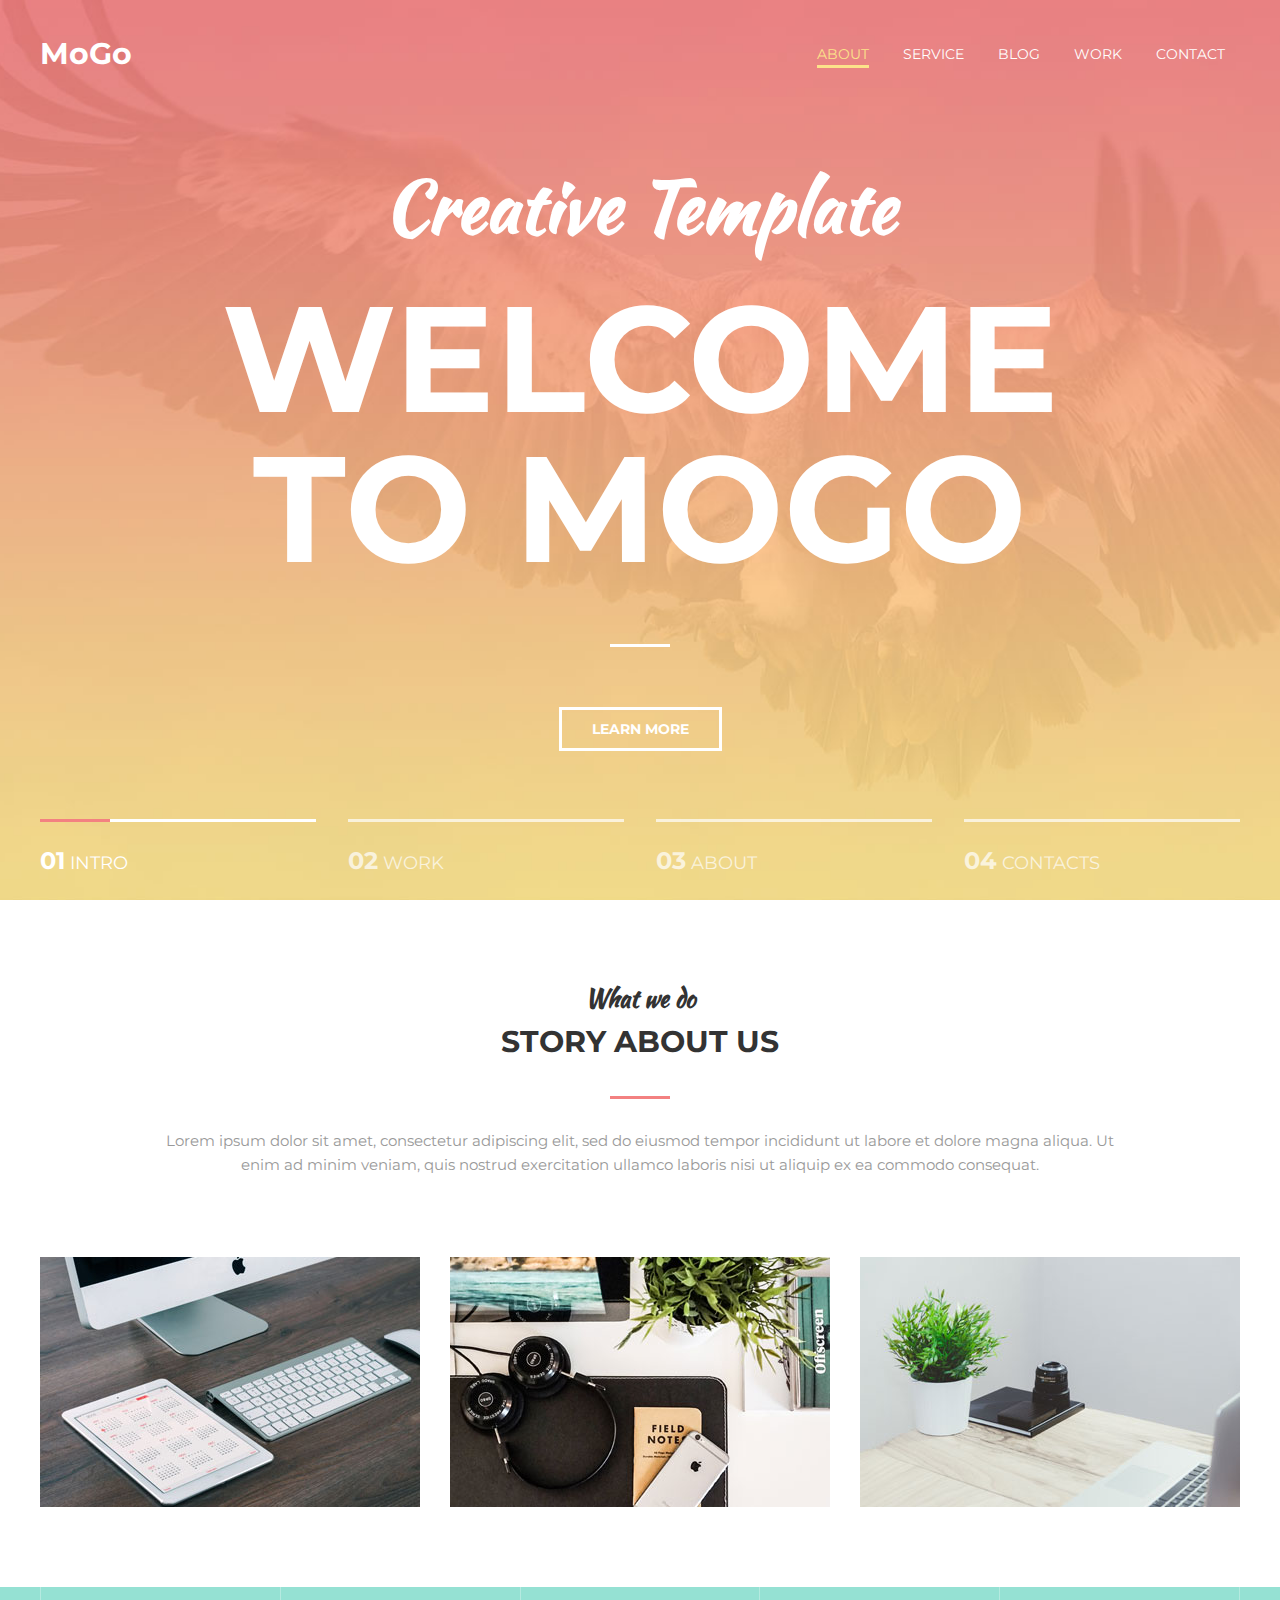
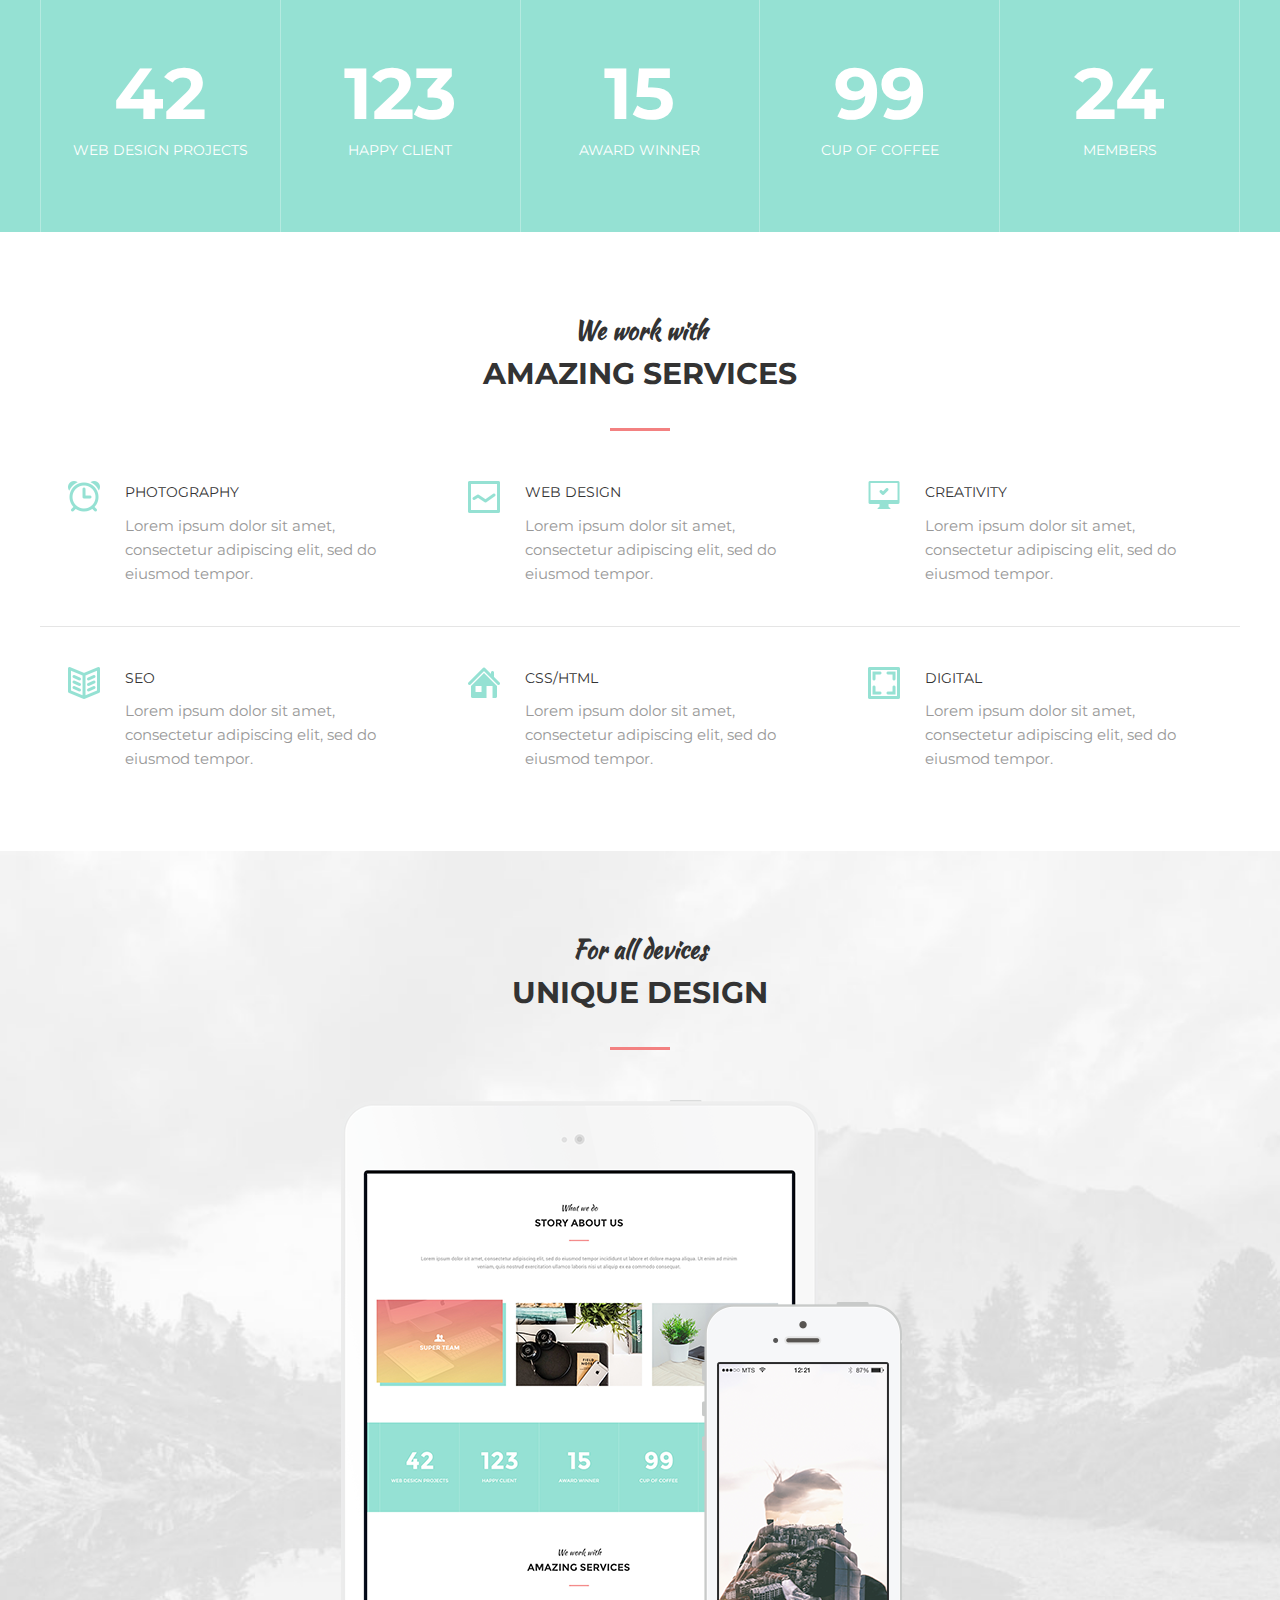
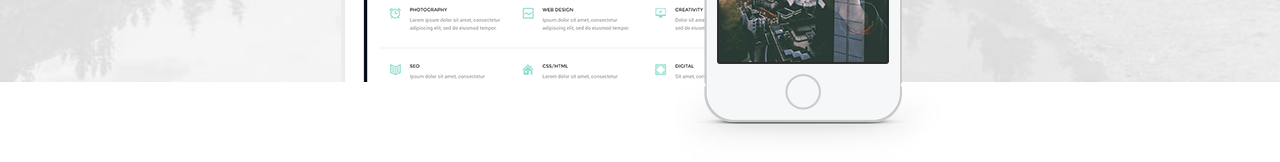
==== mogo/index.html @ 46f99b53 "second" ====
<!DOCTYPE html>
<html lang="en">
<head>
    <meta charset="UTF-8">
    <link rel="stylesheet" href="assets/css/style.css">
    <link href="https://fonts.googleapis.com/css?family=Kaushan+Script|Montserrat:300i,400,700&amp;subset=cyrillic-ext" rel="stylesheet">
    <title>Mogo</title>
</head>
<body>


<header class="header">
    <div class="container">
        <div class="header__inner">
            <div class="header__logo">MoGo</div>

            <nav class="nav">
                <a class="nav__link active" href="#">About</a>
                <a class="nav__link" href="#">Service</a>
                <a class="nav__link" href="#">Blog</a>
                <a class="nav__link" href="#">Work</a>
                <a class="nav__link" href="#">Contact</a>
            </nav>
        </div>
    </div>
</header>


<div class="intro">
    <div class="container">
        <div class="intro__inner">
            <h2 class="intro__suptitle">Creative Template</h2>
            <h1 class="intro__title">Welcome to MoGo</h1>

            <a class="btn" href="#">Learn More</a>
        </div>
    </div>

    <div class="slider">
        <div class="container">
            <div class="slider__inner">
                <div class="slider__item active">
                    <span class="slider__num">01</span>
                    Intro
                </div>
                <div class="slider__item">
                    <span class="slider__num">02</span>
                    Work
                </div>
                <div class="slider__item">
                    <span class="slider__num">03</span>
                    About
                </div>
                <div class="slider__item">
                    <span class="slider__num">04</span>
                    Contacts
                </div>
            </div>
        </div>
    </div>

</div><!-- /.intro -->


<section class="section">
    <div class="container">

        <div class="section__header">
            <h3 class="section__suptitle">What we do</h3>
            <h2 class="section__title">Story about us</h2>
            <div class="section__text">
                <p>Lorem ipsum dolor sit amet, consectetur adipiscing elit, sed do eiusmod tempor incididunt ut labore et dolore magna aliqua. Ut enim ad minim veniam, quis nostrud exercitation ullamco laboris nisi ut aliquip ex ea commodo consequat.</p>
            </div>
        </div>

        <div class="about">
            <div class="about__item">
                <div class="about__img">
                    <img src="assets/images/about/1.jpg" alt="">
                </div>
                <div class="about__text">super team</div>
            </div>

            <div class="about__item">
                <div class="about__img">
                    <img src="assets/images/about/2.jpg" alt="">
                </div>
                <div class="about__text">super team</div>
            </div>

            <div class="about__item">
                <div class="about__img">
                    <img src="assets/images/about/3.jpg" alt="">
                </div>
                <div class="about__text">super team</div>
            </div>
        </div>

    </div><!-- /.container -->
</section>



<div class="statistics">
    <div class="container">

        <div class="stat">
            <div class="stat__item">
                <div class="stat__count">42</div>
                <div class="stat__text">Web Design Projects</div>
            </div>
            <div class="stat__item">
                <div class="stat__count">123</div>
                <div class="stat__text">happy client</div>
            </div>
            <div class="stat__item">
                <div class="stat__count">15</div>
                <div class="stat__text">award winner</div>
            </div>
            <div class="stat__item">
                <div class="stat__count">99</div>
                <div class="stat__text">cup of coffee</div>
            </div>
            <div class="stat__item">
                <div class="stat__count">24</div>
                <div class="stat__text">members</div>
            </div>
        </div>

    </div>
</div>



<section class="section">
    <div class="container">

        <div class="section__header">
            <h3 class="section__suptitle">We work with</h3>
            <h2 class="section__title">Amazing Services</h2>
        </div>

        <div class="services">
            <div class="services__item">
                <img class="services__icon" src="assets/images/services/photography.png" alt="">

                <div class="services__title">Photography</div>
                <div class="services__text">Lorem ipsum dolor sit amet, consectetur adipiscing elit, sed do eiusmod tempor.</div>
            </div>
            <div class="services__item">
                <img class="services__icon" src="assets/images/services/webdesign.png" alt="">

                <div class="services__title">Web Design</div>
                <div class="services__text">Lorem ipsum dolor sit amet, consectetur adipiscing elit, sed do eiusmod tempor.</div>
            </div>
            <div class="services__item">
                <img class="services__icon" src="assets/images/services/creativity.png" alt="">

                <div class="services__title">Creativity</div>
                <div class="services__text">Lorem ipsum dolor sit amet, consectetur adipiscing elit, sed do eiusmod tempor.</div>
            </div>
        </div>

        <hr>

        <div class="services">
            <div class="services__item">
                <img class="services__icon" src="assets/images/services/seo.png" alt="">

                <div class="services__title">seo</div>
                <div class="services__text">Lorem ipsum dolor sit amet, consectetur adipiscing elit, sed do eiusmod tempor.</div>
            </div>
            <div class="services__item">
                <img class="services__icon" src="assets/images/services/css-html.png" alt="">

                <div class="services__title">Css/Html</div>
                <div class="services__text">Lorem ipsum dolor sit amet, consectetur adipiscing elit, sed do eiusmod tempor.</div>
            </div>
            <div class="services__item">
                <img class="services__icon" src="assets/images/services/digital.png" alt="">

                <div class="services__title">digital</div>
                <div class="services__text">Lorem ipsum dolor sit amet, consectetur adipiscing elit, sed do eiusmod tempor.</div>
            </div>
        </div>

    </div><!-- /.container -->
</section>



<section class="section  section--devices">
    <div class="container">

        <div class="section__header">
            <h3 class="section__suptitle">For all devices</h3>
            <h2 class="section__title">Unique design</h2>
        </div>

        <div class="devices">
            <img class="devices__item" src="assets/images/ipad.png" alt="">
            <img class="devices__item  devices__item--iphone" src="assets/images/iphone.png" alt="">
        </div>

    </div>
</section>


</body>
</html>
---- mogo/assets/css/style.css ----
body {
    margin: 0;
    font-family: 'Montserrat', sans-serif;

    font-size: 15px;
    line-height: 1.6;
    color: #333;
}

*,
*:before,
*:after {
    box-sizing: border-box;
}

h1, h2, h3, h4, h5, h6 {
    margin: 0;
}

hr {
    display: block;
    width: 100%;
    height: 1px;
    margin: 40px 0;

    border: 0;
    background-color: #e5e5e5;
}

/* Container */
.container {
    width: 100%;
    max-width: 1200px;
    margin: 0 auto;
}



/* Intro */
.intro {
    display: flex;
    flex-direction: column;
    justify-content: center;
    width: 100%;
    height: 100vh;

    background: url("../images/intro.jpg") center no-repeat;
    -webkit-background-size: cover;
    background-size: cover;
}

.intro__inner {
    width: 100%;
    max-width: 880px;
    margin: 0 auto;

    text-align: center;
}

.intro__title {
    color: #fff;
    font-size: 150px;
    font-weight: 700;
    text-transform: uppercase;
    line-height: 1;
}

.intro__title:after {
    content: "";
    display: block;
    width: 60px;
    height: 3px;
    margin: 60px auto;

    background-color: #fff;
}

.intro__suptitle {
    margin-bottom: 20px;

    font-family: 'Kaushan Script', cursive;
    font-size: 72px;
    color: #fff;
}


/* Header */
.header {
    width: 100%;
    padding-top: 30px;

    position: absolute;
    top: 0;
    left: 0;
    right: 0;
    z-index: 1000;
}

.header__inner {
    display: flex;
    justify-content: space-between;
    align-items: center;
}

.header__logo {
    font-size: 30px;
    font-weight: 700;
    color: #fff;
}


/* Nav */
.nav {
    font-size: 14px;
    text-transform: uppercase;
}

.nav__link {
    display: inline-block;
    vertical-align: top;
    margin: 0 15px;
    position: relative;

    color: #fff;
    text-decoration: none;

    transition: color .1s linear;
}

.nav__link:after {
    content: "";
    display: block;
    width: 100%;
    height: 3px;

    background-color: #fce38a;
    opacity: 0;

    position: absolute;
    top: 100%;
    left: 0;
    z-index: 1;

    transition: opacity .1s linear;
}

.nav__link:hover {
    color: #fce38a;
}

.nav__link:hover:after,
.nav__link.active:after {
    opacity: 1;
}

.nav__link.active {
    color: #fce38a;
}


/* Button */
.btn {
    display: inline-block;
    vertical-align: top;
    padding: 8px 30px;

    border: 3px solid #fff;

    font-size: 14px;
    font-weight: 700;
    color: #fff;
    text-transform: uppercase;
    text-decoration: none;

    transition: background .1s linear, color .1s linear;
}

.btn:hover {
    background-color: #fff;
    color: #333;
}



/* Slider */
.slider {
    width: 100%;

    position: absolute;
    bottom: 0;
    left: 0;
    z-index: 1;
}

.slider__inner {
    display: flex;
    justify-content: space-between;
}

.slider__item {
    width: 23%;
    padding: 20px 0;
    position: relative;

    border-top: 3px solid #fff;
    opacity: .7;

    font-size: 18px;
    color: #fff;
    text-transform: uppercase;
}

.slider__item.active {
    opacity: 1;
}

.slider__item.active:before {
    content: "";
    display: block;
    width: 70px;
    height: 3px;

    background-color: #f38181;

    position: absolute;
    top: -3px;
    left: 0;
    z-index: 1;
}

.slider__num {
    font-size: 24px;
    font-weight: 700;
}


/* Section */
.section {
    padding: 80px 0;
}

.section--devices {
    margin-bottom: 40px;
    padding-bottom: 0;

    background: url("../images/devices-bg.jpg") center no-repeat;
    -webkit-background-size: cover;
    background-size: cover;
}

.section__header {
    width: 100%;
    max-width: 950px;
    margin: 0 auto 50px;

    text-align: center;
}

.section__suptitle {
    font-family: 'Kaushan Script', cursive;
    font-size: 24px;
    color: #333;
}

.section__title {
    font-size: 30px;
    font-weight: 700;
    color: #333;
    text-transform: uppercase;
}

.section__title:after {
    content: "";
    display: block;
    width: 60px;
    height: 3px;
    margin: 30px auto;

    background-color: #f38181;
}

.section__text {
    font-size: 15px;
    color: #999;
}



/* About */
.about {
    margin-top: 80px;
    display: flex;
    justify-content: space-between;
}

.about__item {
    width: 380px;
    position: relative;

    background-color: #95e1d3;
}

.about__item:hover .about__img {
    transform: translate3d(-10px, -10px, 0);
}

.about__item:hover .about__img img {
    opacity: .1;
}

.about__item:hover .about__text {
    opacity: 1;
}

.about__img {
    background: linear-gradient(to bottom, #f38181, #fce38a);

    transition: transform .2s linear;
}

.about__img img {
    display: block;
    transition: opacity .1s linear;
}

.about__text {
    width: 100%;

    font-size: 18px;
    color: #fff;
    text-transform: uppercase;
    font-weight: 700;
    text-align: center;
    opacity: 0;

    position: absolute;
    top: 50%;
    left: 0;
    z-index: 2;
    transform: translate3d(0, -50%, 0);

    transition: opacity .2s linear;
}



/* Statistics */
.statistics {
    background-color: #95e1d3;
}

.stat {
    display: flex;
}

.stat__item {
    flex: 1 1 0;
    padding: 70px 25px;

    border-left: 1px solid #b5eae0;

    text-align: center;
    color: #fff;
}

.stat__item:last-child {
    border-right: 1px solid #b5eae0;
}

.stat__count {
    margin-bottom: 10px;

    font-size: 72px;
    font-weight: 700;
    line-height: 1;
}

.stat__text {
    font-size: 14px;
    text-transform: uppercase;
}


/* Services */

.services {
    display: flex;
}

.services__item {
    flex: 1 1 0;
    padding-left: 85px;
    padding-right: 35px;
    position: relative;
}

.services__icon {
    position: absolute;
    top: 0;
    left: 28px;
    z-index: 1;
}

.services__title {
    margin-bottom: 10px;

    font-size: 14px;
    color: #333;
    text-transform: uppercase;
}

.services__text {
    font-size: 15px;
    color: #999;
}

/* Devices */

.devices {
    width: 100%;
    max-width: 600px;
    margin: 0 auto;
    position: relative;
}

.devices__item {
    display: block;
}

.devices__item--iphone {
    position: absolute;
    bottom: -80px;
    right: 0;
    z-index: 1;
}
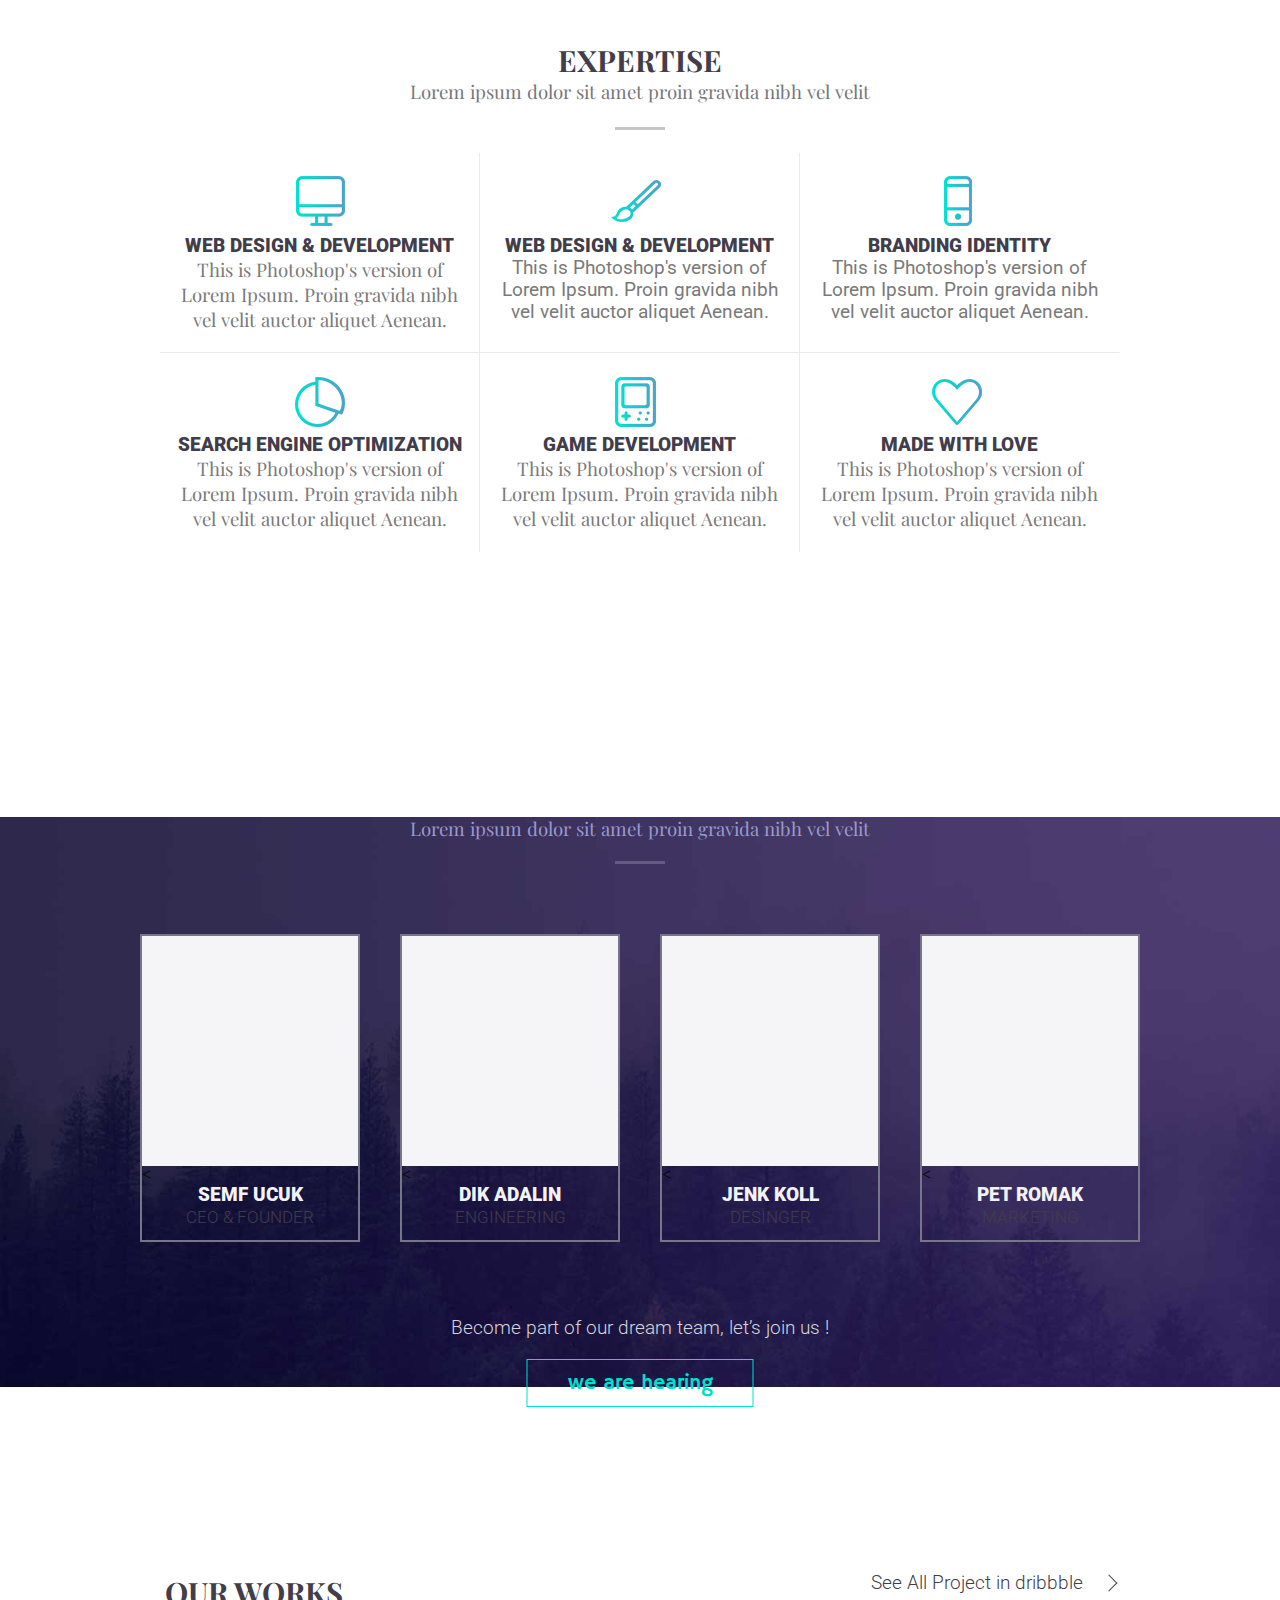
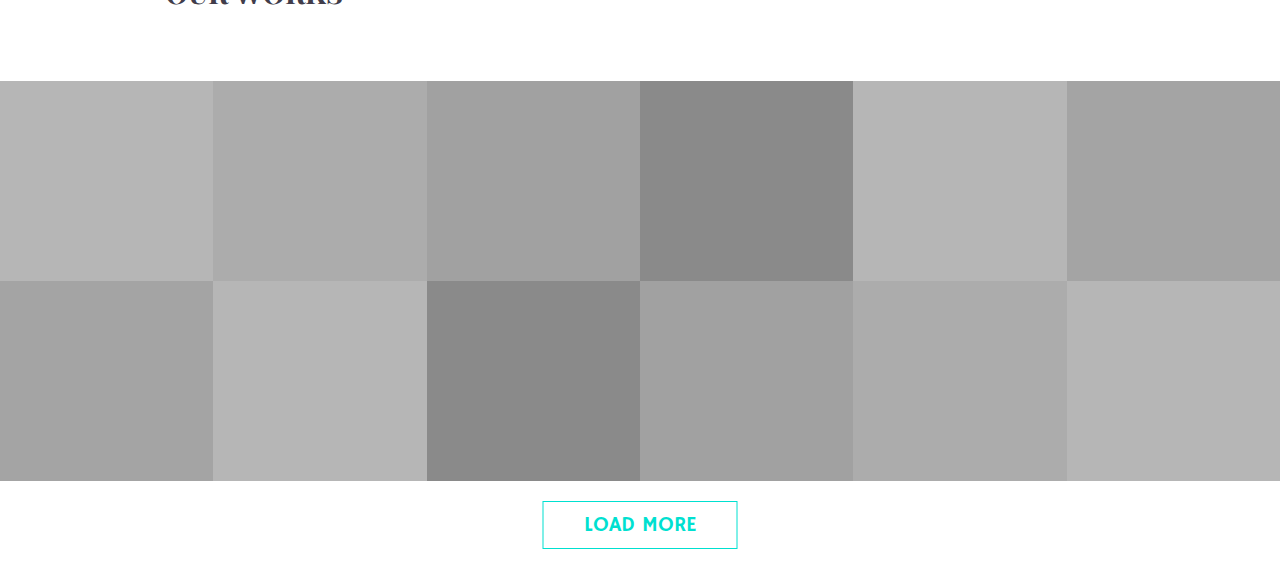
==== commit ef92e2c7: "h" ====
--- a/mogo/index.html
+++ b/mogo/index.html
@@ -1,210 +1,115 @@
 <!DOCTYPE html>
 <html lang="en">
 <head>
-    <meta charset="UTF-8">
-    <link rel="stylesheet" href="assets/css/style.css">
-    <link href="https://fonts.googleapis.com/css?family=Kaushan+Script|Montserrat:300i,400,700&amp;subset=cyrillic-ext" rel="stylesheet">
-    <title>Mogo</title>
+    <title>Tajem</title>
+    <link rel="stylesheet" type="text/css" href="style/main.css">
+    <link href="https://fonts.googleapis.com/css?family=Hammersmith+One|Playfair+Display:400,700,900|Roboto:300,400,700,900&display=swap" rel="stylesheet">
 </head>
 <body>
+    <div class="intro">
+    <div class="container">
 
 
-<header class="header">
-    <div class="container">
-        <div class="header__inner">
-            <div class="header__logo">MoGo</div>
+            <div class="header">
+                <p class="title">expertise</p>
+                <p class="subtitle">Lorem ipsum dolor sit amet proin gravida nibh vel velit</p>
+            </div>
+            <div class="set">
+                <div class="upset">
+                    <div class="web">
+                        <div class="web_image"> <img  src= "img/ic1.png"></div>
+                        <p class="web_title">WEB DESIGN & DEVELOPMENT</p>
+                        <p class="web_subtitle">This is Photoshop's version  of Lorem Ipsum. Proin gravida nibh vel velit auctor aliquet Aenean.</p>
+                    </div>
+                    <div class="web">
+                        <div class="web_image"> <img  src= "img/ic2.png"></div>
+                        <p class="web_title">WEB DESIGN & DEVELOPMENT</p>
+                        <p class="web_subtitle rob">This is Photoshop's version  of Lorem Ipsum. Proin gravida nibh vel velit auctor aliquet Aenean.</p> </div>
 
-            <nav class="nav">
-                <a class="nav__link active" href="#">About</a>
-                <a class="nav__link" href="#">Service</a>
-                <a class="nav__link" href="#">Blog</a>
-                <a class="nav__link" href="#">Work</a>
-                <a class="nav__link" href="#">Contact</a>
-            </nav>
-        </div>
-    </div>
-</header>
+                    <div class="web_w">
+                        <div class="web_image"> <img  src= "img/ic3.png"></div>
+                        <p class="web_title">BRANDING IDENTITY</p>
+                        <p class="web_subtitle rob">This is Photoshop's version  of Lorem Ipsum. Proin gravida nibh vel velit auctor aliquet Aenean.</p> </div>
+                    </div>
+                     <div class="set1">
+            <div class="set__item">
+                <div class="set__icon" ><img src="img/ic4.png" alt=""></div>
 
+                <div class="set__title"><p>SEARCH ENGINE OPTIMIZATION</p></div>
+                <div class="set__text">This is Photoshop's version  of Lorem Ipsum. Proin gravida nibh vel velit auctor aliquet Aenean.</div>
+            </div>
+            <div class="set__item">
+                <div class="set__icon" ><img src="img/ic5.png" alt=""></div>
 
-<div class="intro">
-    <div class="container">
-        <div class="intro__inner">
-            <h2 class="intro__suptitle">Creative Template</h2>
-            <h1 class="intro__title">Welcome to MoGo</h1>
+                <div class="set__title"><p>GAME DEVELOPMENT</p></div>
+                <div class="set__text">This is Photoshop's version  of Lorem Ipsum. Proin gravida nibh vel velit auctor aliquet Aenean.</div>
+            </div>
+            <div class="crea">
+                <div class="set__icon" ><img src="img/ic6.png" alt=""></div>
 
-            <a class="btn" href="#">Learn More</a>
-        </div>
-    </div>
-
-    <div class="slider">
-        <div class="container">
-            <div class="slider__inner">
-                <div class="slider__item active">
-                    <span class="slider__num">01</span>
-                    Intro
-                </div>
-                <div class="slider__item">
-                    <span class="slider__num">02</span>
-                    Work
-                </div>
-                <div class="slider__item">
-                    <span class="slider__num">03</span>
-                    About
-                </div>
-                <div class="slider__item">
-                    <span class="slider__num">04</span>
-                    Contacts
-                </div>
+                <div class="set__title"><p>MADE WITH LOVE</p></div>
+                <div class="set__text">This is Photoshop's version  of Lorem Ipsum. Proin gravida nibh vel velit auctor aliquet Aenean.</div>
             </div>
         </div>
-    </div>
+            </div>
+        </div>  
+        
+        <div class="contain">
+            <div class="header_team">
+                <p class="title_team">expertise</p>
+                <p class="subtitle_team">Lorem ipsum dolor sit amet proin gravida nibh vel velit</p>
+            
+            <div class="team_items">
+                <div class="item_team">
+                    <div class="sq"></div>
+                        <<div class="item_team_title"><p>SEMF UCUK<br><span class="item_team_sybtitle">CEO & FOUNDER</span></p></div>   
+                </div>
+                <div class="item_team">
+                        <div class="sq"></div>
+                        <<div class="item_team_title"><p>DIK ADALIN<br><span class="item_team_sybtitle">ENGINEERING</span></p></div>
+                </div>
+                <div class="item_team ">
+                        <div class="sq"></div>
+                        <<div class="item_team_title"><p>JENK KOLL<br><span class="item_team_sybtitle">DESINGER</span></p></div>
+                        
+                </div>
+                <div class="item_team">
+                        <div class="sq"></div>
+                        <<div class="item_team_title"><p>PET ROMAK<br><span class="item_team_sybtitle">MARKETING</span></p></div>
+                </div>
 
-</div><!-- /.intro -->
+                
+            </div>
+                <p class="team_sub">Become part of our dream team, let’s join us ! </p>
+                <p class="btn">we are hearing</p>
+            </div>  
+        </div>
+        
 
-
-<section class="section">
-    <div class="container">
-
-        <div class="section__header">
-            <h3 class="section__suptitle">What we do</h3>
-            <h2 class="section__title">Story about us</h2>
-            <div class="section__text">
-                <p>Lorem ipsum dolor sit amet, consectetur adipiscing elit, sed do eiusmod tempor incididunt ut labore et dolore magna aliqua. Ut enim ad minim veniam, quis nostrud exercitation ullamco laboris nisi ut aliquip ex ea commodo consequat.</p>
+    <div>
+        <div class="work">
+            <div class="work_header">
+                <p class="title_work">OUR WORKS</p>
+                <p class="subtitle_work">See All Project in dribbble</p>
             </div>
+        </div>  
+        <div class="cw">
+            <div class="qs1"></div>
+            <div class="qs3"></div>
+            <div class="qs2"></div>
+            <div class="qs4"></div>
+            <div class="qs1"></div>
+            <div class="qs5"></div>
         </div>
-
-        <div class="about">
-            <div class="about__item">
-                <div class="about__img">
-                    <img src="assets/images/about/1.jpg" alt="">
-                </div>
-                <div class="about__text">super team</div>
-            </div>
-
-            <div class="about__item">
-                <div class="about__img">
-                    <img src="assets/images/about/2.jpg" alt="">
-                </div>
-                <div class="about__text">super team</div>
-            </div>
-
-            <div class="about__item">
-                <div class="about__img">
-                    <img src="assets/images/about/3.jpg" alt="">
-                </div>
-                <div class="about__text">super team</div>
-            </div>
+            <div class="cw">
+            <div class="qs5"></div>
+            <div class="qs1"></div>
+            <div class="qs4"></div>
+            <div class="qs2"></div>
+            <div class="qs3"></div>
+            <div class="qs1"></div>
         </div>
-
-    </div><!-- /.container -->
-</section>
-
-
-
-<div class="statistics">
-    <div class="container">
-
-        <div class="stat">
-            <div class="stat__item">
-                <div class="stat__count">42</div>
-                <div class="stat__text">Web Design Projects</div>
-            </div>
-            <div class="stat__item">
-                <div class="stat__count">123</div>
-                <div class="stat__text">happy client</div>
-            </div>
-            <div class="stat__item">
-                <div class="stat__count">15</div>
-                <div class="stat__text">award winner</div>
-            </div>
-            <div class="stat__item">
-                <div class="stat__count">99</div>
-                <div class="stat__text">cup of coffee</div>
-            </div>
-            <div class="stat__item">
-                <div class="stat__count">24</div>
-                <div class="stat__text">members</div>
-            </div>
+        <p class="btn">LOAD MORE</p>
         </div>
-
-    </div>
-</div>
-
-
-
-<section class="section">
-    <div class="container">
-
-        <div class="section__header">
-            <h3 class="section__suptitle">We work with</h3>
-            <h2 class="section__title">Amazing Services</h2>
-        </div>
-
-        <div class="services">
-            <div class="services__item">
-                <img class="services__icon" src="assets/images/services/photography.png" alt="">
-
-                <div class="services__title">Photography</div>
-                <div class="services__text">Lorem ipsum dolor sit amet, consectetur adipiscing elit, sed do eiusmod tempor.</div>
-            </div>
-            <div class="services__item">
-                <img class="services__icon" src="assets/images/services/webdesign.png" alt="">
-
-                <div class="services__title">Web Design</div>
-                <div class="services__text">Lorem ipsum dolor sit amet, consectetur adipiscing elit, sed do eiusmod tempor.</div>
-            </div>
-            <div class="services__item">
-                <img class="services__icon" src="assets/images/services/creativity.png" alt="">
-
-                <div class="services__title">Creativity</div>
-                <div class="services__text">Lorem ipsum dolor sit amet, consectetur adipiscing elit, sed do eiusmod tempor.</div>
-            </div>
-        </div>
-
-        <hr>
-
-        <div class="services">
-            <div class="services__item">
-                <img class="services__icon" src="assets/images/services/seo.png" alt="">
-
-                <div class="services__title">seo</div>
-                <div class="services__text">Lorem ipsum dolor sit amet, consectetur adipiscing elit, sed do eiusmod tempor.</div>
-            </div>
-            <div class="services__item">
-                <img class="services__icon" src="assets/images/services/css-html.png" alt="">
-
-                <div class="services__title">Css/Html</div>
-                <div class="services__text">Lorem ipsum dolor sit amet, consectetur adipiscing elit, sed do eiusmod tempor.</div>
-            </div>
-            <div class="services__item">
-                <img class="services__icon" src="assets/images/services/digital.png" alt="">
-
-                <div class="services__title">digital</div>
-                <div class="services__text">Lorem ipsum dolor sit amet, consectetur adipiscing elit, sed do eiusmod tempor.</div>
-            </div>
-        </div>
-
-    </div><!-- /.container -->
-</section>
-
-
-
-<section class="section  section--devices">
-    <div class="container">
-
-        <div class="section__header">
-            <h3 class="section__suptitle">For all devices</h3>
-            <h2 class="section__title">Unique design</h2>
-        </div>
-
-        <div class="devices">
-            <img class="devices__item" src="assets/images/ipad.png" alt="">
-            <img class="devices__item  devices__item--iphone" src="assets/images/iphone.png" alt="">
-        </div>
-
-    </div>
-</section>
-
-
 </body>
-</html>
+</html>--- a/mogo/style/main.css
+++ b/mogo/style/main.css
@@ -0,0 +1,334 @@
+body{
+	margin: 0;
+}
+*{
+	box-sizing: border-box;
+}
+
+.intro{
+	
+}
+.container{
+	padding-top: 40px;
+	padding-bottom: 100px;
+	display: flex;
+	flex-direction: column;
+	justify-content: center;
+	align-items: center;
+}
+/*header*/
+.title{
+	font-family: 'Playfair Display', serif;
+	font-size: 22pt;
+	font-weight: 700;
+	text-align: center;
+	color: #413d4b;
+	text-transform: uppercase;
+}
+.subtitle{
+	font-family: 'Playfair Display', serif;
+	font-weight: 400;
+	font-size: 14pt;
+	color: #78777b;
+	text-align: center;
+}
+.subtitle:after{
+	content: "";
+	width:50px; 
+	height:3px;
+	background-color: #c6c4c9;
+	display: block;
+	margin: 23px auto;
+}
+/*set*/
+.set{
+	padng-top: 50px;
+	width: 960px;
+	margin: 0 auto;
+}
+.upset{
+	display: flex;
+	justify-content: center;
+
+
+}
+.dset{
+	margin: 0 auto;
+/*	border-top: 3px solid black;*/
+	padding-top: 10px;
+
+}
+	/*web*/
+	.web{
+		flex: 1 1 0;
+		display: flex;
+		flex-direction: column;
+		width: 25%;
+		border-right: 1px solid #ebebeb;
+		border-bottom:  1px solid #ebebeb;
+		padding: 20px 10px;
+		
+	}
+	.crea{
+		border-bottom: 1px solid white;
+		flex: 1 1 0;
+		display: flex;
+		flex-direction: column;
+		width: 25%;
+		border-right:  1px solid white;
+		padding: 20px 10px;
+	}
+	.web_w{
+		border-bottom:  1px solid #ebebeb;
+		flex: 1 1 0;
+		display: flex;
+		flex-direction: column;
+		width: 25%;
+		border-right:  1px solid white;
+		padding: 20px 10px;
+	}
+	.web_image{
+		margin: 0 auto;
+	}
+	.web_title{
+		text-align: center;
+		font-weight: 900;
+		font-size:14pt ;
+		font-family: 'Roboto', sans-serif;
+		color: #413d4b;
+	}
+	.web_subtitle{
+		text-align: center;
+		font-family: 'Playfair Display', serif;
+		font-weight: normal;
+		font-size: 14pt;
+		color: #7a7a7a;
+		margin-top: 0;
+	}
+	/*branding*/
+
+	.branding{
+		flex: 1 1 0;
+		display: flex;
+		flex-direction: column;
+	}
+	.rob{
+		font-family: 'Roboto', sans-serif;
+	}
+
+	/*mobile*/
+	.mobile{
+		flex: 1 1 0;
+		display: flex;
+		flex-direction: column;
+	}
+	
+.set1 {
+    display: flex;
+    
+
+}
+
+.set__item {
+    flex: 1 1 0;
+    width: 25%;
+    border-right: 1px solid #ebebeb;
+   padding: 20px 10px;
+    /*padding-left: 85px;
+    padding-right: 35px;
+    position: relative;*/
+
+}
+
+.set__icon {
+    text-align: center;
+}
+
+.set__title {
+	text-align: center;
+		font-weight: 900;
+		font-size:14pt ;
+		font-family: 'Roboto', sans-serif;
+		color: #413d4b;
+}
+
+.set__text {
+	text-align: center;
+		font-family: 'Playfair Display', serif;
+		font-weight: normal;
+		font-size: 14pt;
+		color: #7a7a7a;
+		margin-top: 0;
+}
+.contain{
+	width: 100%;
+ background: url(../img/bg.jpg) center no-repeat;
+	
+	background-size: 100%;
+	height: 100vh;
+	display: flex;
+	justify-content: center;
+	align-items: center;
+
+}
+
+
+.header_team{
+	margin: 20px auto;
+}
+
+.title_team{
+	text-align: center;
+	font-family: 'Playfair Display', serif;
+	font-weight: 900;
+	font-size:22pt;
+	color:white;
+	text-transform: uppercase;
+	z-index: 2;
+}
+.subtitle_team{
+	text-align: center;
+		font-family: 'Playfair Display', serif;
+		font-weight: normal;
+		font-size: 14pt;
+		color: #9999cc;
+
+}
+.subtitle_team:after{
+	content: "";
+	width: 50px;
+	height: 3px;
+	background-color: #655b80;
+	display: block;
+	margin: 20px auto;
+}
+.team_items{
+	display: flex;
+	padding-top: 50px;
+	
+}
+.item_team{
+	width: 220px;
+	height: 308px;
+	background-color: rgba(12,2,2,0);
+	border:2px solid #767589;
+	margin: 0 20px;
+}
+.item_team_title{
+
+		text-align: center;
+		font-weight: 900;
+		font-size:14pt ;
+		font-family: 'Roboto', sans-serif;
+		color: #f3f3f5;
+}
+.item_team_sybtitle{
+		font-weight:300;
+		font-size:13pt ;
+		font-family: 'Roboto', sans-serif;
+		color: #413d4b;
+		text-align: center;
+
+}
+p{
+	margin: 0;
+}
+
+.sq{
+	width: 100%;
+	height:230PX;
+	background-color:#f5f4f6;
+}
+.team_sub{
+	text-align: center;
+	color: #d6d5db;
+	font-size: 14pt;
+	font-family: 'Roboto', sans-serif;
+	padding-top: 75px;
+	font-weight: 300;
+}
+
+.btn{
+	margin-top: 20px;
+	margin-left:50%;
+	transform: translateX(-50%);
+	background-color: rgba(12,2,3,0);
+	border:1px solid #00e0d0;
+	text-align: center;
+	padding: 10px 40px;
+	font-family: 'Hammersmith One', sans-serif;
+	color: #00e0d0;
+	font-size: 16pt;
+	display: inline-block;
+	margin-bottom: 20px;
+
+}
+.btn:hover{
+	background-color: #7bb3f3;
+	color: #fff;
+	 transition: color .2s linear;
+	  transition: background-color .2s linear;
+}
+.work_header{
+	margin: 20px auto;
+	width: 950px;
+	display: flex;
+	justify-content: space-between;
+	padding-bottom: 50px;
+}
+.cw{
+	width: 100%;
+	display: flex;
+}
+.qs1{
+	background-color:#b6b6b6;
+	
+	width: 100%;
+	height: 200px;
+}
+.qs2{
+	background-color: #a1a1a1;
+	
+	width: 100%;
+	height: 200px;
+}
+.qs3{
+	background-color:#acacac;
+	
+	width: 100%;
+	height: 200px;
+}
+.qs4{
+	background-color: #8a8a8a;
+	
+	width: 100%;
+	height: 200px;
+}
+.qs5{
+	background-color: #a4a4a4;
+	width: 100%;
+	height: 200px;
+}
+.title_work{
+    color: #413d4b;
+    font-size: 22pt;
+    font-family: 'Playfair Display', serif;
+    font-weight: 700;
+}
+.subtitle_work{
+	color: #413d4b;
+	font-size: 14pt;
+	font-family: 'Roboto', sans-serif;
+	font-weight: 300;
+
+}
+.subtitle_work:after{
+	content: "";
+	display: inline-block;
+	width: 11px;
+	height: 11px;
+	border-top: 1px solid #4c4c4c;
+	border-right: 1px solid #4c4c4c;
+	margin-left: 20px;
+	transform: rotate(45deg);
+}
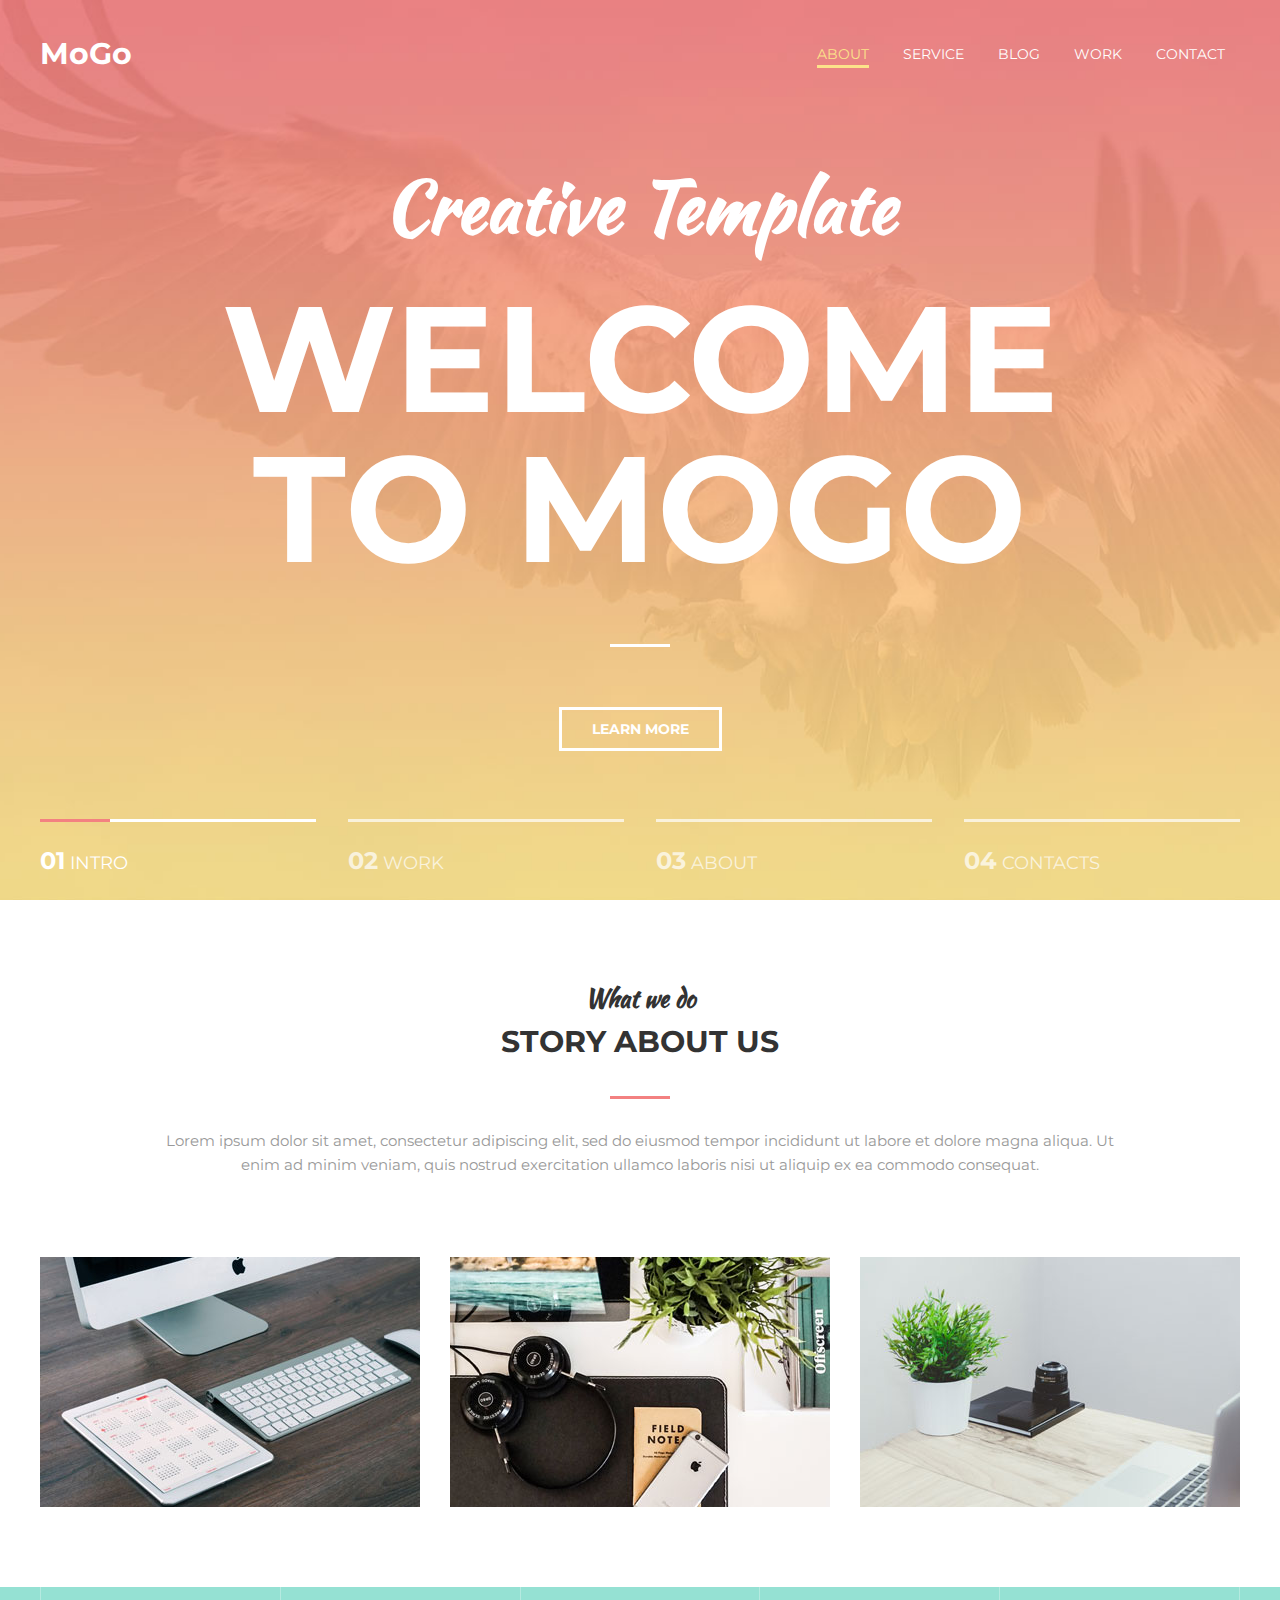
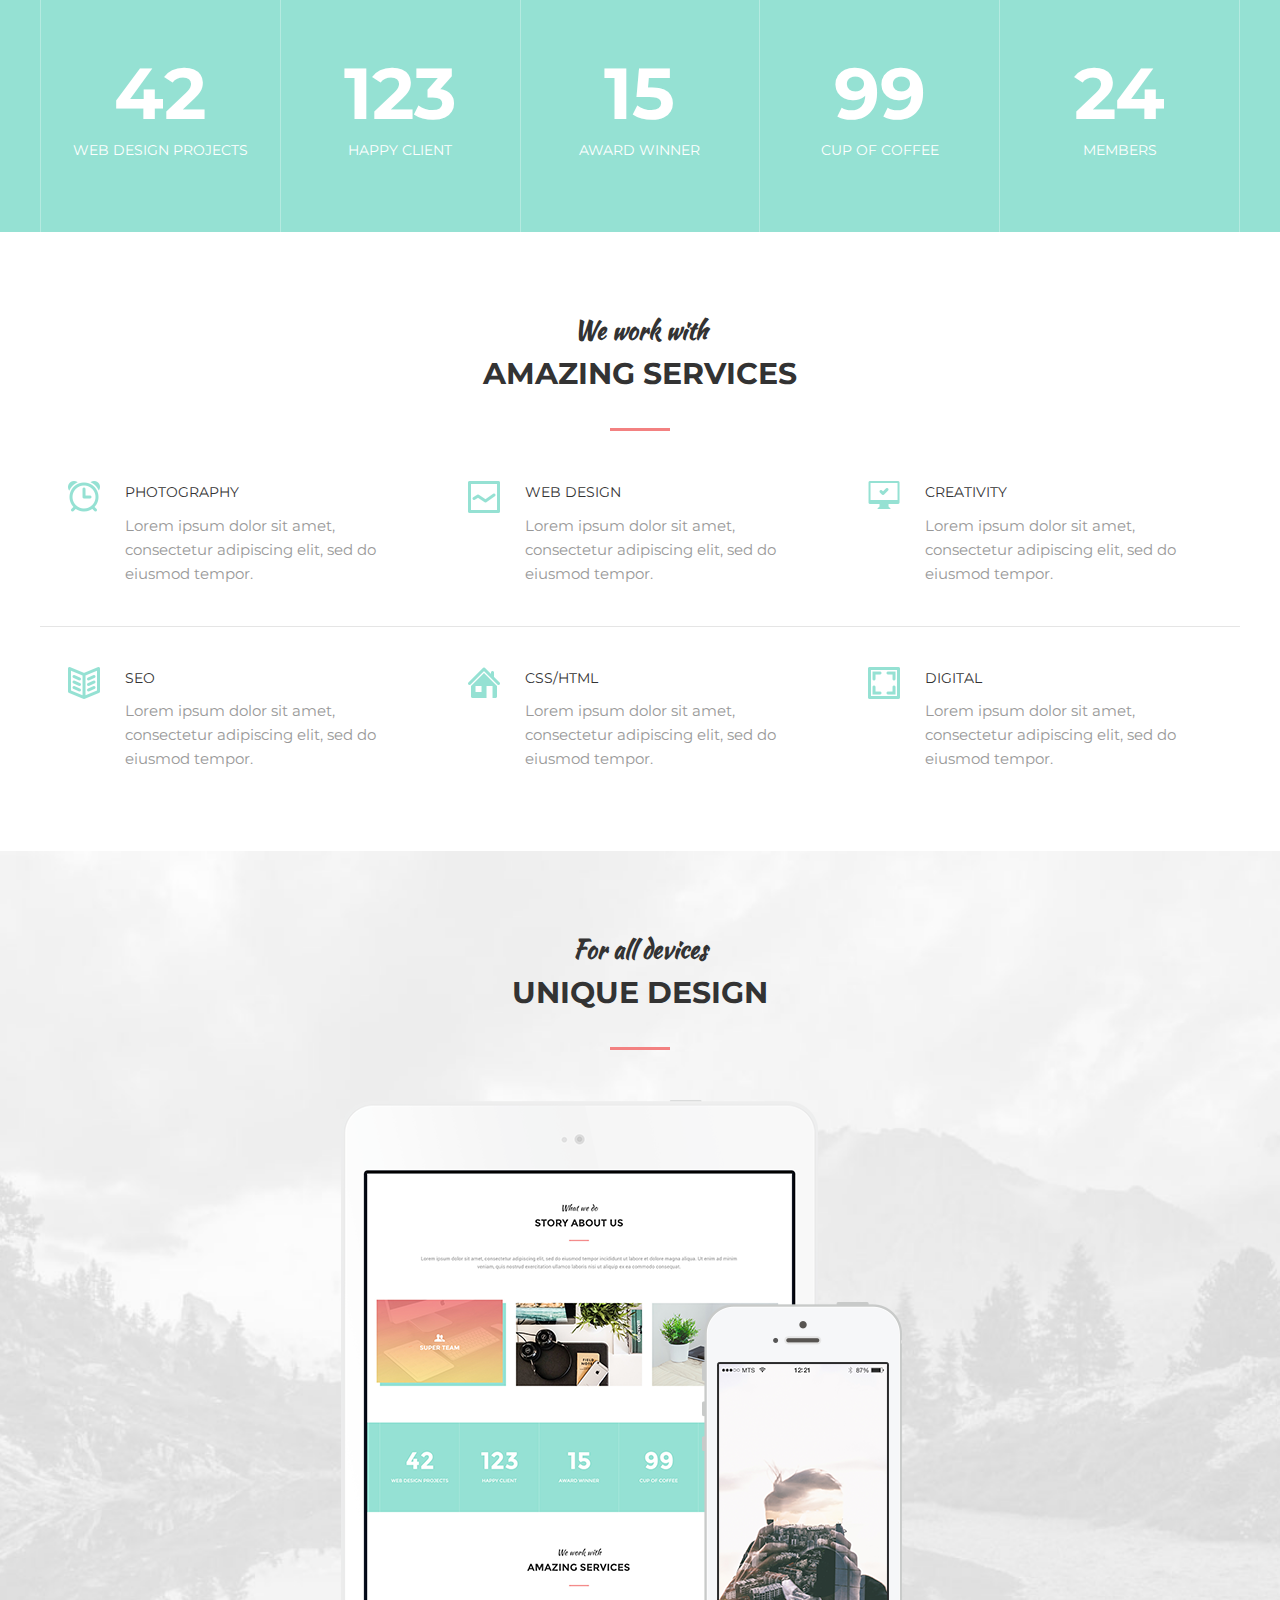
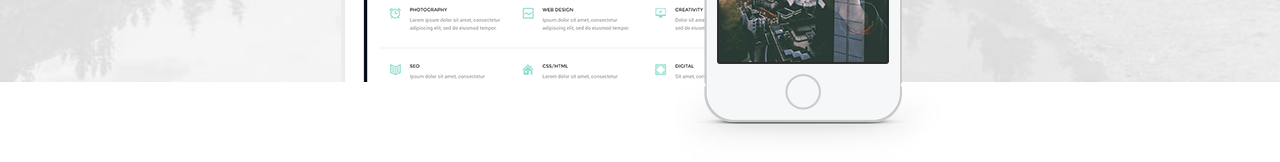
==== commit 5f0825d3: "mogo" ====
--- a/mogo/index.html
+++ b/mogo/index.html
@@ -1,115 +1,210 @@
 <!DOCTYPE html>
 <html lang="en">
 <head>
-    <title>Tajem</title>
-    <link rel="stylesheet" type="text/css" href="style/main.css">
-    <link href="https://fonts.googleapis.com/css?family=Hammersmith+One|Playfair+Display:400,700,900|Roboto:300,400,700,900&display=swap" rel="stylesheet">
+    <meta charset="UTF-8">
+    <link rel="stylesheet" href="assets/css/style.css">
+    <link href="https://fonts.googleapis.com/css?family=Kaushan+Script|Montserrat:300i,400,700&amp;subset=cyrillic-ext" rel="stylesheet">
+    <title>Mogo</title>
 </head>
 <body>
-    <div class="intro">
-    <div class="container">
-
-
-            <div class="header">
-                <p class="title">expertise</p>
-                <p class="subtitle">Lorem ipsum dolor sit amet proin gravida nibh vel velit</p>
-            </div>
-            <div class="set">
-                <div class="upset">
-                    <div class="web">
-                        <div class="web_image"> <img  src= "img/ic1.png"></div>
-                        <p class="web_title">WEB DESIGN & DEVELOPMENT</p>
-                        <p class="web_subtitle">This is Photoshop's version  of Lorem Ipsum. Proin gravida nibh vel velit auctor aliquet Aenean.</p>
-                    </div>
-                    <div class="web">
-                        <div class="web_image"> <img  src= "img/ic2.png"></div>
-                        <p class="web_title">WEB DESIGN & DEVELOPMENT</p>
-                        <p class="web_subtitle rob">This is Photoshop's version  of Lorem Ipsum. Proin gravida nibh vel velit auctor aliquet Aenean.</p> </div>
-
-                    <div class="web_w">
-                        <div class="web_image"> <img  src= "img/ic3.png"></div>
-                        <p class="web_title">BRANDING IDENTITY</p>
-                        <p class="web_subtitle rob">This is Photoshop's version  of Lorem Ipsum. Proin gravida nibh vel velit auctor aliquet Aenean.</p> </div>
-                    </div>
-                     <div class="set1">
-            <div class="set__item">
-                <div class="set__icon" ><img src="img/ic4.png" alt=""></div>
-
-                <div class="set__title"><p>SEARCH ENGINE OPTIMIZATION</p></div>
-                <div class="set__text">This is Photoshop's version  of Lorem Ipsum. Proin gravida nibh vel velit auctor aliquet Aenean.</div>
-            </div>
-            <div class="set__item">
-                <div class="set__icon" ><img src="img/ic5.png" alt=""></div>
-
-                <div class="set__title"><p>GAME DEVELOPMENT</p></div>
-                <div class="set__text">This is Photoshop's version  of Lorem Ipsum. Proin gravida nibh vel velit auctor aliquet Aenean.</div>
-            </div>
-            <div class="crea">
-                <div class="set__icon" ><img src="img/ic6.png" alt=""></div>
-
-                <div class="set__title"><p>MADE WITH LOVE</p></div>
-                <div class="set__text">This is Photoshop's version  of Lorem Ipsum. Proin gravida nibh vel velit auctor aliquet Aenean.</div>
-            </div>
-        </div>
-            </div>
-        </div>  
-        
-        <div class="contain">
-            <div class="header_team">
-                <p class="title_team">expertise</p>
-                <p class="subtitle_team">Lorem ipsum dolor sit amet proin gravida nibh vel velit</p>
-            
-            <div class="team_items">
-                <div class="item_team">
-                    <div class="sq"></div>
-                        <<div class="item_team_title"><p>SEMF UCUK<br><span class="item_team_sybtitle">CEO & FOUNDER</span></p></div>   
-                </div>
-                <div class="item_team">
-                        <div class="sq"></div>
-                        <<div class="item_team_title"><p>DIK ADALIN<br><span class="item_team_sybtitle">ENGINEERING</span></p></div>
-                </div>
-                <div class="item_team ">
-                        <div class="sq"></div>
-                        <<div class="item_team_title"><p>JENK KOLL<br><span class="item_team_sybtitle">DESINGER</span></p></div>
-                        
-                </div>
-                <div class="item_team">
-                        <div class="sq"></div>
-                        <<div class="item_team_title"><p>PET ROMAK<br><span class="item_team_sybtitle">MARKETING</span></p></div>
-                </div>
-
-                
-            </div>
-                <p class="team_sub">Become part of our dream team, let’s join us ! </p>
-                <p class="btn">we are hearing</p>
-            </div>  
-        </div>
-        
-
-    <div>
-        <div class="work">
-            <div class="work_header">
-                <p class="title_work">OUR WORKS</p>
-                <p class="subtitle_work">See All Project in dribbble</p>
-            </div>
-        </div>  
-        <div class="cw">
-            <div class="qs1"></div>
-            <div class="qs3"></div>
-            <div class="qs2"></div>
-            <div class="qs4"></div>
-            <div class="qs1"></div>
-            <div class="qs5"></div>
-        </div>
-            <div class="cw">
-            <div class="qs5"></div>
-            <div class="qs1"></div>
-            <div class="qs4"></div>
-            <div class="qs2"></div>
-            <div class="qs3"></div>
-            <div class="qs1"></div>
-        </div>
-        <p class="btn">LOAD MORE</p>
-        </div>
+
+
+<header class="header">
+    <div class="container">
+        <div class="header__inner">
+            <div class="header__logo">MoGo</div>
+
+            <nav class="nav">
+                <a class="nav__link active" href="#">About</a>
+                <a class="nav__link" href="#">Service</a>
+                <a class="nav__link" href="#">Blog</a>
+                <a class="nav__link" href="#">Work</a>
+                <a class="nav__link" href="#">Contact</a>
+            </nav>
+        </div>
+    </div>
+</header>
+
+
+<div class="intro">
+    <div class="container">
+        <div class="intro__inner">
+            <h2 class="intro__suptitle">Creative Template</h2>
+            <h1 class="intro__title">Welcome to MoGo</h1>
+
+            <a class="btn" href="#">Learn More</a>
+        </div>
+    </div>
+
+    <div class="slider">
+        <div class="container">
+            <div class="slider__inner">
+                <div class="slider__item active">
+                    <span class="slider__num">01</span>
+                    Intro
+                </div>
+                <div class="slider__item">
+                    <span class="slider__num">02</span>
+                    Work
+                </div>
+                <div class="slider__item">
+                    <span class="slider__num">03</span>
+                    About
+                </div>
+                <div class="slider__item">
+                    <span class="slider__num">04</span>
+                    Contacts
+                </div>
+            </div>
+        </div>
+    </div>
+
+</div><!-- /.intro -->
+
+
+<section class="section">
+    <div class="container">
+
+        <div class="section__header">
+            <h3 class="section__suptitle">What we do</h3>
+            <h2 class="section__title">Story about us</h2>
+            <div class="section__text">
+                <p>Lorem ipsum dolor sit amet, consectetur adipiscing elit, sed do eiusmod tempor incididunt ut labore et dolore magna aliqua. Ut enim ad minim veniam, quis nostrud exercitation ullamco laboris nisi ut aliquip ex ea commodo consequat.</p>
+            </div>
+        </div>
+
+        <div class="about">
+            <div class="about__item">
+                <div class="about__img">
+                    <img src="assets/images/about/1.jpg" alt="">
+                </div>
+                <div class="about__text">super team</div>
+            </div>
+
+            <div class="about__item">
+                <div class="about__img">
+                    <img src="assets/images/about/2.jpg" alt="">
+                </div>
+                <div class="about__text">super team</div>
+            </div>
+
+            <div class="about__item">
+                <div class="about__img">
+                    <img src="assets/images/about/3.jpg" alt="">
+                </div>
+                <div class="about__text">super team</div>
+            </div>
+        </div>
+
+    </div><!-- /.container -->
+</section>
+
+
+
+<div class="statistics">
+    <div class="container">
+
+        <div class="stat">
+            <div class="stat__item">
+                <div class="stat__count">42</div>
+                <div class="stat__text">Web Design Projects</div>
+            </div>
+            <div class="stat__item">
+                <div class="stat__count">123</div>
+                <div class="stat__text">happy client</div>
+            </div>
+            <div class="stat__item">
+                <div class="stat__count">15</div>
+                <div class="stat__text">award winner</div>
+            </div>
+            <div class="stat__item">
+                <div class="stat__count">99</div>
+                <div class="stat__text">cup of coffee</div>
+            </div>
+            <div class="stat__item">
+                <div class="stat__count">24</div>
+                <div class="stat__text">members</div>
+            </div>
+        </div>
+
+    </div>
+</div>
+
+
+
+<section class="section">
+    <div class="container">
+
+        <div class="section__header">
+            <h3 class="section__suptitle">We work with</h3>
+            <h2 class="section__title">Amazing Services</h2>
+        </div>
+
+        <div class="services">
+            <div class="services__item">
+                <img class="services__icon" src="assets/images/services/photography.png" alt="">
+
+                <div class="services__title">Photography</div>
+                <div class="services__text">Lorem ipsum dolor sit amet, consectetur adipiscing elit, sed do eiusmod tempor.</div>
+            </div>
+            <div class="services__item">
+                <img class="services__icon" src="assets/images/services/webdesign.png" alt="">
+
+                <div class="services__title">Web Design</div>
+                <div class="services__text">Lorem ipsum dolor sit amet, consectetur adipiscing elit, sed do eiusmod tempor.</div>
+            </div>
+            <div class="services__item">
+                <img class="services__icon" src="assets/images/services/creativity.png" alt="">
+
+                <div class="services__title">Creativity</div>
+                <div class="services__text">Lorem ipsum dolor sit amet, consectetur adipiscing elit, sed do eiusmod tempor.</div>
+            </div>
+        </div>
+
+        <hr>
+
+        <div class="services">
+            <div class="services__item">
+                <img class="services__icon" src="assets/images/services/seo.png" alt="">
+
+                <div class="services__title">seo</div>
+                <div class="services__text">Lorem ipsum dolor sit amet, consectetur adipiscing elit, sed do eiusmod tempor.</div>
+            </div>
+            <div class="services__item">
+                <img class="services__icon" src="assets/images/services/css-html.png" alt="">
+
+                <div class="services__title">Css/Html</div>
+                <div class="services__text">Lorem ipsum dolor sit amet, consectetur adipiscing elit, sed do eiusmod tempor.</div>
+            </div>
+            <div class="services__item">
+                <img class="services__icon" src="assets/images/services/digital.png" alt="">
+
+                <div class="services__title">digital</div>
+                <div class="services__text">Lorem ipsum dolor sit amet, consectetur adipiscing elit, sed do eiusmod tempor.</div>
+            </div>
+        </div>
+
+    </div><!-- /.container -->
+</section>
+
+
+
+<section class="section  section--devices">
+    <div class="container">
+
+        <div class="section__header">
+            <h3 class="section__suptitle">For all devices</h3>
+            <h2 class="section__title">Unique design</h2>
+        </div>
+
+        <div class="devices">
+            <img class="devices__item" src="assets/images/ipad.png" alt="">
+            <img class="devices__item  devices__item--iphone" src="assets/images/iphone.png" alt="">
+        </div>
+
+    </div>
+</section>
+
+
 </body>
-</html>+</html>
--- a/mogo/assets/css/style.css
+++ b/mogo/assets/css/style.css
@@ -0,0 +1,435 @@
+body {
+    margin: 0;
+    font-family: 'Montserrat', sans-serif;
+
+    font-size: 15px;
+    line-height: 1.6;
+    color: #333;
+}
+
+*,
+*:before,
+*:after {
+    box-sizing: border-box;
+}
+
+h1, h2, h3, h4, h5, h6 {
+    margin: 0;
+}
+
+hr {
+    display: block;
+    width: 100%;
+    height: 1px;
+    margin: 40px 0;
+
+    border: 0;
+    background-color: #e5e5e5;
+}
+
+/* Container */
+.container {
+    width: 100%;
+    max-width: 1200px;
+    margin: 0 auto;
+}
+
+
+
+/* Intro */
+.intro {
+    display: flex;
+    flex-direction: column;
+    justify-content: center;
+    width: 100%;
+    height: 100vh;
+
+    background: url("../images/intro.jpg") center no-repeat;
+    -webkit-background-size: cover;
+    background-size: cover;
+}
+
+.intro__inner {
+    width: 100%;
+    max-width: 880px;
+    margin: 0 auto;
+
+    text-align: center;
+}
+
+.intro__title {
+    color: #fff;
+    font-size: 150px;
+    font-weight: 700;
+    text-transform: uppercase;
+    line-height: 1;
+}
+
+.intro__title:after {
+    content: "";
+    display: block;
+    width: 60px;
+    height: 3px;
+    margin: 60px auto;
+
+    background-color: #fff;
+}
+
+.intro__suptitle {
+    margin-bottom: 20px;
+
+    font-family: 'Kaushan Script', cursive;
+    font-size: 72px;
+    color: #fff;
+}
+
+
+/* Header */
+.header {
+    width: 100%;
+    padding-top: 30px;
+
+    position: absolute;
+    top: 0;
+    left: 0;
+    right: 0;
+    z-index: 1000;
+}
+
+.header__inner {
+    display: flex;
+    justify-content: space-between;
+    align-items: center;
+}
+
+.header__logo {
+    font-size: 30px;
+    font-weight: 700;
+    color: #fff;
+}
+
+
+/* Nav */
+.nav {
+    font-size: 14px;
+    text-transform: uppercase;
+}
+
+.nav__link {
+    display: inline-block;
+    vertical-align: top;
+    margin: 0 15px;
+    position: relative;
+
+    color: #fff;
+    text-decoration: none;
+
+    transition: color .1s linear;
+}
+
+.nav__link:after {
+    content: "";
+    display: block;
+    width: 100%;
+    height: 3px;
+
+    background-color: #fce38a;
+    opacity: 0;
+
+    position: absolute;
+    top: 100%;
+    left: 0;
+    z-index: 1;
+
+    transition: opacity .1s linear;
+}
+
+.nav__link:hover {
+    color: #fce38a;
+}
+
+.nav__link:hover:after,
+.nav__link.active:after {
+    opacity: 1;
+}
+
+.nav__link.active {
+    color: #fce38a;
+}
+
+
+/* Button */
+.btn {
+    display: inline-block;
+    vertical-align: top;
+    padding: 8px 30px;
+
+    border: 3px solid #fff;
+
+    font-size: 14px;
+    font-weight: 700;
+    color: #fff;
+    text-transform: uppercase;
+    text-decoration: none;
+
+    transition: background .1s linear, color .1s linear;
+}
+
+.btn:hover {
+    background-color: #fff;
+    color: #333;
+}
+
+
+
+/* Slider */
+.slider {
+    width: 100%;
+
+    position: absolute;
+    bottom: 0;
+    left: 0;
+    z-index: 1;
+}
+
+.slider__inner {
+    display: flex;
+    justify-content: space-between;
+}
+
+.slider__item {
+    width: 23%;
+    padding: 20px 0;
+    position: relative;
+
+    border-top: 3px solid #fff;
+    opacity: .7;
+
+    font-size: 18px;
+    color: #fff;
+    text-transform: uppercase;
+}
+
+.slider__item.active {
+    opacity: 1;
+}
+
+.slider__item.active:before {
+    content: "";
+    display: block;
+    width: 70px;
+    height: 3px;
+
+    background-color: #f38181;
+
+    position: absolute;
+    top: -3px;
+    left: 0;
+    z-index: 1;
+}
+
+.slider__num {
+    font-size: 24px;
+    font-weight: 700;
+}
+
+
+/* Section */
+.section {
+    padding: 80px 0;
+}
+
+.section--devices {
+    margin-bottom: 40px;
+    padding-bottom: 0;
+
+    background: url("../images/devices-bg.jpg") center no-repeat;
+    -webkit-background-size: cover;
+    background-size: cover;
+}
+
+.section__header {
+    width: 100%;
+    max-width: 950px;
+    margin: 0 auto 50px;
+
+    text-align: center;
+}
+
+.section__suptitle {
+    font-family: 'Kaushan Script', cursive;
+    font-size: 24px;
+    color: #333;
+}
+
+.section__title {
+    font-size: 30px;
+    font-weight: 700;
+    color: #333;
+    text-transform: uppercase;
+}
+
+.section__title:after {
+    content: "";
+    display: block;
+    width: 60px;
+    height: 3px;
+    margin: 30px auto;
+
+    background-color: #f38181;
+}
+
+.section__text {
+    font-size: 15px;
+    color: #999;
+}
+
+
+
+/* About */
+.about {
+    margin-top: 80px;
+    display: flex;
+    justify-content: space-between;
+}
+
+.about__item {
+    width: 380px;
+    position: relative;
+
+    background-color: #95e1d3;
+}
+
+.about__item:hover .about__img {
+    transform: translate3d(-10px, -10px, 0);
+}
+
+.about__item:hover .about__img img {
+    opacity: .1;
+}
+
+.about__item:hover .about__text {
+    opacity: 1;
+}
+
+.about__img {
+    background: linear-gradient(to bottom, #f38181, #fce38a);
+
+    transition: transform .2s linear;
+}
+
+.about__img img {
+    display: block;
+    transition: opacity .1s linear;
+}
+
+.about__text {
+    width: 100%;
+
+    font-size: 18px;
+    color: #fff;
+    text-transform: uppercase;
+    font-weight: 700;
+    text-align: center;
+    opacity: 0;
+
+    position: absolute;
+    top: 50%;
+    left: 0;
+    z-index: 2;
+    transform: translate3d(0, -50%, 0);
+
+    transition: opacity .2s linear;
+}
+
+
+
+/* Statistics */
+.statistics {
+    background-color: #95e1d3;
+}
+
+.stat {
+    display: flex;
+}
+
+.stat__item {
+    flex: 1 1 0;
+    padding: 70px 25px;
+
+    border-left: 1px solid #b5eae0;
+
+    text-align: center;
+    color: #fff;
+}
+
+.stat__item:last-child {
+    border-right: 1px solid #b5eae0;
+}
+
+.stat__count {
+    margin-bottom: 10px;
+
+    font-size: 72px;
+    font-weight: 700;
+    line-height: 1;
+}
+
+.stat__text {
+    font-size: 14px;
+    text-transform: uppercase;
+}
+
+
+/* Services */
+
+.services {
+    display: flex;
+}
+
+.services__item {
+    flex: 1 1 0;
+    padding-left: 85px;
+    padding-right: 35px;
+    position: relative;
+}
+
+.services__icon {
+    position: absolute;
+    top: 0;
+    left: 28px;
+    z-index: 1;
+}
+
+.services__title {
+    margin-bottom: 10px;
+
+    font-size: 14px;
+    color: #333;
+    text-transform: uppercase;
+}
+
+.services__text {
+    font-size: 15px;
+    color: #999;
+}
+
+/* Devices */
+
+.devices {
+    width: 100%;
+    max-width: 600px;
+    margin: 0 auto;
+    position: relative;
+}
+
+.devices__item {
+    display: block;
+}
+
+.devices__item--iphone {
+    position: absolute;
+    bottom: -80px;
+    right: 0;
+    z-index: 1;
+}
